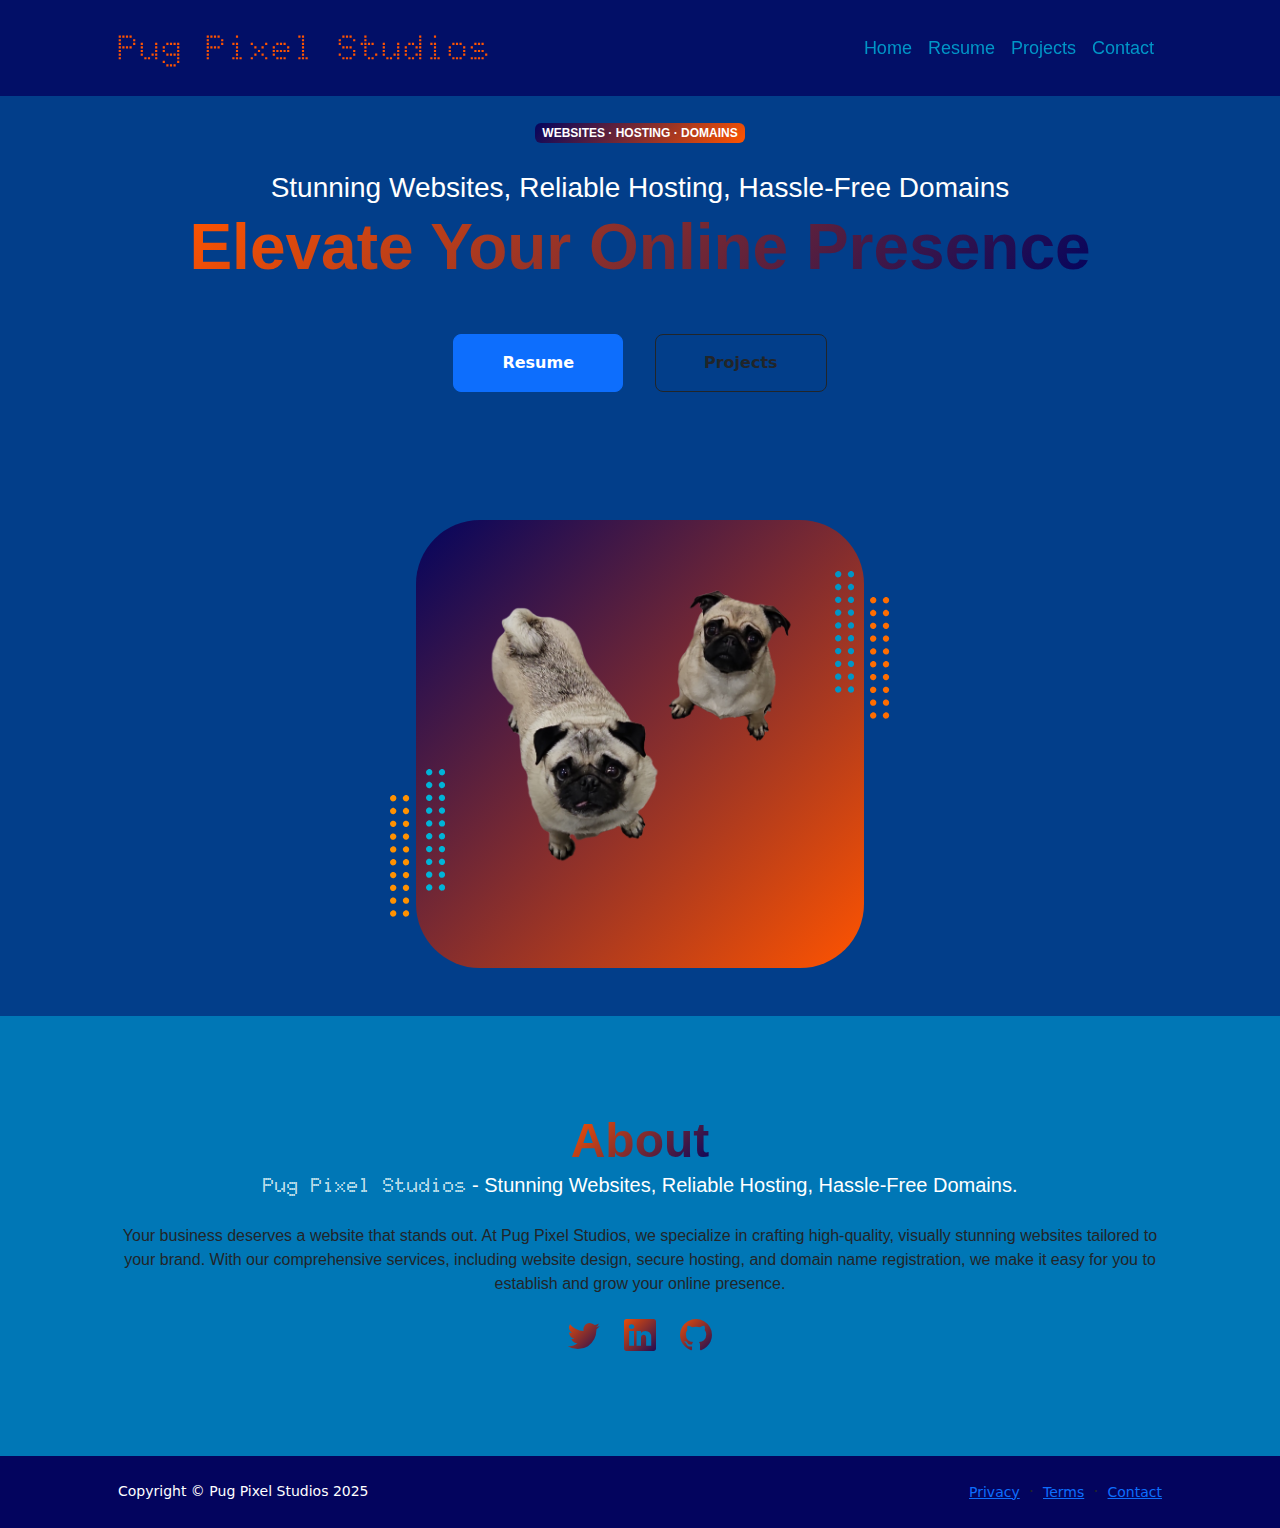
==== index.html @ 59527a16 "update page titles" ====
<!DOCTYPE html>
<html lang="en">
    <head>
        <meta charset="utf-8" />
        <meta name="viewport" content="width=device-width, initial-scale=1, shrink-to-fit=no" />
        <meta name="description" content="" />
        <meta name="author" content="" />
        <title>Pug Pixel Studios - Building Your Online Presence With Style</title>
        <!-- Favicon-->
        <link rel="icon" type="image/x-icon" href="assets/favicon.ico" />
        <!-- Boostrap CDN -->
        <link href="https://cdn.jsdelivr.net/npm/bootstrap@5.3.3/dist/css/bootstrap.min.css" rel="stylesheet" integrity="sha384-QWTKZyjpPEjISv5WaRU9OFeRpok6YctnYmDr5pNlyT2bRjXh0JMhjY6hW+ALEwIH" crossorigin="anonymous">
        <script src="https://cdn.jsdelivr.net/npm/bootstrap@5.3.3/dist/js/bootstrap.bundle.min.js" integrity="sha384-YvpcrYf0tY3lHB60NNkmXc5s9fDVZLESaAA55NDzOxhy9GkcIdslK1eN7N6jIeHz" crossorigin="anonymous"></script>
        <!-- Bootstrap icons-->
        <link href="https://cdn.jsdelivr.net/npm/bootstrap-icons@1.8.1/font/bootstrap-icons.css" rel="stylesheet" />
        <!-- Core theme CSS (includes Bootstrap)-->
        <link href="css/styles.css" rel="stylesheet" />
    </head>
    <body class="d-flex flex-column h-100">
        <main class="flex-shrink-0">
            <!-- Navigation-->
            <nav class="navbar navbar-expand-lg navbar-light py-3">
                <div class="container px-5">
                    <a class="navbar-brand pps-title" href="index.html">Pug Pixel Studios</a>
                    <button class="navbar-toggler" type="button" data-bs-toggle="collapse" data-bs-target="#navbarSupportedContent" aria-controls="navbarSupportedContent" aria-expanded="false" aria-label="Toggle navigation"><span class="navbar-toggler-icon"></span></button>
                    <div class="collapse navbar-collapse" id="navbarSupportedContent">
                        <ul class="navbar-nav ms-auto mb-2 mb-lg-0 small">
                            <li class="nav-item"><a class="nav-link" href="index.html">Home</a></li>
                            <li class="nav-item"><a class="nav-link" href="resume.html">Resume</a></li>
                            <li class="nav-item"><a class="nav-link" href="projects.html">Projects</a></li>
                            <li class="nav-item"><a class="nav-link" href="contact.html">Contact</a></li>
                        </ul>
                    </div>
                </div>
            </nav>
            <!-- Header-->
            <header>
                <div class="container px-5 pb-5 navbar-pad">
                    <div class="row gx-5 align-items-center">
                        <div class="col-xxl-5">
                            <!-- Header text content-->
                            <div class="text-center text-xxl-start">
                                <div class="badge bg-gradient-primary-to-secondary text-white mb-4"><div class="text-uppercase pps-font">Websites &middot;  Hosting &middot; Domains</div></div>
                                <div class="fs-3 fw-light text-white pps-font">Stunning Websites, Reliable Hosting, Hassle-Free Domains</div>
                                <h1 class="display-3 fw-bolder mb-5"><span class="text-gradient d-inline pps-font">Elevate Your Online Presence</span></h1>
                                <div class="d-grid gap-3 d-sm-flex justify-content-sm-center justify-content-xxl-start mb-3">
                                    <a class="btn btn-primary btn-lg px-5 py-3 me-sm-3 fs-6 fw-bolder" href="resume.html">Resume</a>
                                    <a class="btn btn-outline-dark btn-lg px-5 py-3 fs-6 fw-bolder" href="projects.html">Projects</a>
                                </div>
                            </div>
                        </div>
                        <div class="col-xxl-7">
                            <!-- Header profile picture-->
                            <div class="d-flex justify-content-center mt-5 mt-xxl-0">
                                <div class="profile bg-gradient-primary-to-secondary">
                                    <!-- TIP: For best results, use a photo with a transparent background like the demo example below-->
                                    <!-- Watch a tutorial on how to do this on YouTube (link)-->
                                    <img class="profile-img" src="assets/img/profile.png" alt="..." />
                                    <div class="dots-1">
                                        <!-- SVG Dots-->
                                        <svg version="1.1" xmlns="http://www.w3.org/2000/svg" xmlns:xlink="http://www.w3.org/1999/xlink" x="0px" y="0px" viewBox="0 0 191.6 1215.4" style="enable-background: new 0 0 191.6 1215.4" xml:space="preserve">
                                            <g transform="translate(0.000000,1280.000000) scale(0.100000,-0.100000)">
                                                <path d="M227.7,12788.6c-105-35-200-141-222-248c-43-206,163-412,369-369c155,32,275,190,260,339c-11,105-90,213-190,262        C383.7,12801.6,289.7,12808.6,227.7,12788.6z"></path>
                                                <path d="M1507.7,12788.6c-151-50-253-216-222-362c25-119,136-230,254-255c194-41,395,142,375,339c-11,105-90,213-190,262        C1663.7,12801.6,1569.7,12808.6,1507.7,12788.6z"></path>
                                                <path d="M227.7,11508.6c-105-35-200-141-222-248c-43-206,163-412,369-369c155,32,275,190,260,339c-11,105-90,213-190,262        C383.7,11521.6,289.7,11528.6,227.7,11508.6z"></path>
                                                <path d="M1507.7,11508.6c-151-50-253-216-222-362c25-119,136-230,254-255c194-41,395,142,375,339c-11,105-90,213-190,262        C1663.7,11521.6,1569.7,11528.6,1507.7,11508.6z"></path>
                                                <path d="M227.7,10228.6c-105-35-200-141-222-248c-43-206,163-412,369-369c155,32,275,190,260,339c-11,105-90,213-190,262        C383.7,10241.6,289.7,10248.6,227.7,10228.6z"></path>
                                                <path d="M1507.7,10228.6c-105-35-200-141-222-248c-43-206,163-412,369-369c155,32,275,190,260,339c-11,105-90,213-190,262        C1663.7,10241.6,1569.7,10248.6,1507.7,10228.6z"></path>
                                                <path d="M227.7,8948.6c-105-35-200-141-222-248c-43-206,163-412,369-369c155,32,275,190,260,339c-11,105-90,213-190,262        C383.7,8961.6,289.7,8968.6,227.7,8948.6z"></path>
                                                <path d="M1507.7,8948.6c-105-35-200-141-222-248c-43-206,163-412,369-369c155,32,275,190,260,339c-11,105-90,213-190,262        C1663.7,8961.6,1569.7,8968.6,1507.7,8948.6z"></path>
                                                <path d="M227.7,7668.6c-105-35-200-141-222-248c-43-206,163-412,369-369c155,32,275,190,260,339c-11,105-90,213-190,262        C383.7,7681.6,289.7,7688.6,227.7,7668.6z"></path>
                                                <path d="M1507.7,7668.6c-105-35-200-141-222-248c-43-206,163-412,369-369c155,32,275,190,260,339c-11,105-90,213-190,262        C1663.7,7681.6,1569.7,7688.6,1507.7,7668.6z"></path>
                                                <path d="M227.7,6388.6c-105-35-200-141-222-248c-43-206,163-412,369-369c155,32,275,190,260,339c-11,105-90,213-190,262        C383.7,6401.6,289.7,6408.6,227.7,6388.6z"></path>
                                                <path d="M1507.7,6388.6c-105-35-200-141-222-248c-43-206,163-412,369-369c155,32,275,190,260,339c-11,105-90,213-190,262        C1663.7,6401.6,1569.7,6408.6,1507.7,6388.6z"></path>
                                                <path d="M227.7,5108.6c-105-35-200-141-222-248c-43-206,163-412,369-369c155,32,275,190,260,339c-11,105-90,213-190,262        C383.7,5121.6,289.7,5128.6,227.7,5108.6z"></path>
                                                <path d="M1507.7,5108.6c-105-35-200-141-222-248c-43-206,163-412,369-369c155,32,275,190,260,339c-11,105-90,213-190,262        C1663.7,5121.6,1569.7,5128.6,1507.7,5108.6z"></path>
                                                <path d="M227.7,3828.6c-105-35-200-141-222-248c-43-206,163-412,369-369c155,32,275,190,260,339c-11,105-90,213-190,262        C383.7,3841.6,289.7,3848.6,227.7,3828.6z"></path>
                                                <path d="M1507.7,3828.6c-105-35-200-141-222-248c-43-206,163-412,369-369c155,32,275,190,260,339c-11,105-90,213-190,262        C1663.7,3841.6,1569.7,3848.6,1507.7,3828.6z"></path>
                                                <path d="M227.7,2548.6c-105-35-200-141-222-248c-43-206,163-412,369-369c155,32,275,190,260,339c-11,105-90,213-190,262        C383.7,2561.6,289.7,2568.6,227.7,2548.6z"></path>
                                                <path d="M1507.7,2548.6c-105-35-200-141-222-248c-43-206,163-412,369-369c155,32,275,190,260,339c-11,105-90,213-190,262        C1663.7,2561.6,1569.7,2568.6,1507.7,2548.6z"></path>
                                                <path d="M227.7,1268.6c-105-35-200-141-222-248c-43-206,163-412,369-369c155,32,275,190,260,339c-11,105-90,213-190,262        C383.7,1281.6,289.7,1288.6,227.7,1268.6z"></path>
                                                <path d="M1507.7,1268.6c-105-35-200-141-222-248c-43-206,163-412,369-369c155,32,275,190,260,339c-11,105-90,213-190,262        C1663.7,1281.6,1569.7,1288.6,1507.7,1268.6z"></path>
                                            </g>
                                        </svg>
                                        <!-- END of SVG dots-->
                                    </div>
                                    <div class="dots-2">
                                        <!-- SVG Dots-->
                                        <svg version="1.1" xmlns="http://www.w3.org/2000/svg" xmlns:xlink="http://www.w3.org/1999/xlink" x="0px" y="0px" viewBox="0 0 191.6 1215.4" style="enable-background: new 0 0 191.6 1215.4" xml:space="preserve">
                                            <g transform="translate(0.000000,1280.000000) scale(0.100000,-0.100000)">
                                                <path d="M227.7,12788.6c-105-35-200-141-222-248c-43-206,163-412,369-369c155,32,275,190,260,339c-11,105-90,213-190,262        C383.7,12801.6,289.7,12808.6,227.7,12788.6z"></path>
                                                <path d="M1507.7,12788.6c-151-50-253-216-222-362c25-119,136-230,254-255c194-41,395,142,375,339c-11,105-90,213-190,262        C1663.7,12801.6,1569.7,12808.6,1507.7,12788.6z"></path>
                                                <path d="M227.7,11508.6c-105-35-200-141-222-248c-43-206,163-412,369-369c155,32,275,190,260,339c-11,105-90,213-190,262        C383.7,11521.6,289.7,11528.6,227.7,11508.6z"></path>
                                                <path d="M1507.7,11508.6c-151-50-253-216-222-362c25-119,136-230,254-255c194-41,395,142,375,339c-11,105-90,213-190,262        C1663.7,11521.6,1569.7,11528.6,1507.7,11508.6z"></path>
                                                <path d="M227.7,10228.6c-105-35-200-141-222-248c-43-206,163-412,369-369c155,32,275,190,260,339c-11,105-90,213-190,262        C383.7,10241.6,289.7,10248.6,227.7,10228.6z"></path>
                                                <path d="M1507.7,10228.6c-105-35-200-141-222-248c-43-206,163-412,369-369c155,32,275,190,260,339c-11,105-90,213-190,262        C1663.7,10241.6,1569.7,10248.6,1507.7,10228.6z"></path>
                                                <path d="M227.7,8948.6c-105-35-200-141-222-248c-43-206,163-412,369-369c155,32,275,190,260,339c-11,105-90,213-190,262        C383.7,8961.6,289.7,8968.6,227.7,8948.6z"></path>
                                                <path d="M1507.7,8948.6c-105-35-200-141-222-248c-43-206,163-412,369-369c155,32,275,190,260,339c-11,105-90,213-190,262        C1663.7,8961.6,1569.7,8968.6,1507.7,8948.6z"></path>
                                                <path d="M227.7,7668.6c-105-35-200-141-222-248c-43-206,163-412,369-369c155,32,275,190,260,339c-11,105-90,213-190,262        C383.7,7681.6,289.7,7688.6,227.7,7668.6z"></path>
                                                <path d="M1507.7,7668.6c-105-35-200-141-222-248c-43-206,163-412,369-369c155,32,275,190,260,339c-11,105-90,213-190,262        C1663.7,7681.6,1569.7,7688.6,1507.7,7668.6z"></path>
                                                <path d="M227.7,6388.6c-105-35-200-141-222-248c-43-206,163-412,369-369c155,32,275,190,260,339c-11,105-90,213-190,262        C383.7,6401.6,289.7,6408.6,227.7,6388.6z"></path>
                                                <path d="M1507.7,6388.6c-105-35-200-141-222-248c-43-206,163-412,369-369c155,32,275,190,260,339c-11,105-90,213-190,262        C1663.7,6401.6,1569.7,6408.6,1507.7,6388.6z"></path>
                                                <path d="M227.7,5108.6c-105-35-200-141-222-248c-43-206,163-412,369-369c155,32,275,190,260,339c-11,105-90,213-190,262        C383.7,5121.6,289.7,5128.6,227.7,5108.6z"></path>
                                                <path d="M1507.7,5108.6c-105-35-200-141-222-248c-43-206,163-412,369-369c155,32,275,190,260,339c-11,105-90,213-190,262        C1663.7,5121.6,1569.7,5128.6,1507.7,5108.6z"></path>
                                                <path d="M227.7,3828.6c-105-35-200-141-222-248c-43-206,163-412,369-369c155,32,275,190,260,339c-11,105-90,213-190,262        C383.7,3841.6,289.7,3848.6,227.7,3828.6z"></path>
                                                <path d="M1507.7,3828.6c-105-35-200-141-222-248c-43-206,163-412,369-369c155,32,275,190,260,339c-11,105-90,213-190,262        C1663.7,3841.6,1569.7,3848.6,1507.7,3828.6z"></path>
                                                <path d="M227.7,2548.6c-105-35-200-141-222-248c-43-206,163-412,369-369c155,32,275,190,260,339c-11,105-90,213-190,262        C383.7,2561.6,289.7,2568.6,227.7,2548.6z"></path>
                                                <path d="M1507.7,2548.6c-105-35-200-141-222-248c-43-206,163-412,369-369c155,32,275,190,260,339c-11,105-90,213-190,262        C1663.7,2561.6,1569.7,2568.6,1507.7,2548.6z"></path>
                                                <path d="M227.7,1268.6c-105-35-200-141-222-248c-43-206,163-412,369-369c155,32,275,190,260,339c-11,105-90,213-190,262        C383.7,1281.6,289.7,1288.6,227.7,1268.6z"></path>
                                                <path d="M1507.7,1268.6c-105-35-200-141-222-248c-43-206,163-412,369-369c155,32,275,190,260,339c-11,105-90,213-190,262        C1663.7,1281.6,1569.7,1288.6,1507.7,1268.6z"></path>
                                            </g>
                                        </svg>
                                        <!-- END of SVG dots-->
                                    </div>
                                    <div class="dots-3">
                                        <!-- SVG Dots-->
                                        <svg version="1.1" xmlns="http://www.w3.org/2000/svg" xmlns:xlink="http://www.w3.org/1999/xlink" x="0px" y="0px" viewBox="0 0 191.6 1215.4" style="enable-background: new 0 0 191.6 1215.4" xml:space="preserve">
                                            <g transform="translate(0.000000,1280.000000) scale(0.100000,-0.100000)">
                                                <path d="M227.7,12788.6c-105-35-200-141-222-248c-43-206,163-412,369-369c155,32,275,190,260,339c-11,105-90,213-190,262        C383.7,12801.6,289.7,12808.6,227.7,12788.6z"></path>
                                                <path d="M1507.7,12788.6c-151-50-253-216-222-362c25-119,136-230,254-255c194-41,395,142,375,339c-11,105-90,213-190,262        C1663.7,12801.6,1569.7,12808.6,1507.7,12788.6z"></path>
                                                <path d="M227.7,11508.6c-105-35-200-141-222-248c-43-206,163-412,369-369c155,32,275,190,260,339c-11,105-90,213-190,262        C383.7,11521.6,289.7,11528.6,227.7,11508.6z"></path>
                                                <path d="M1507.7,11508.6c-151-50-253-216-222-362c25-119,136-230,254-255c194-41,395,142,375,339c-11,105-90,213-190,262        C1663.7,11521.6,1569.7,11528.6,1507.7,11508.6z"></path>
                                                <path d="M227.7,10228.6c-105-35-200-141-222-248c-43-206,163-412,369-369c155,32,275,190,260,339c-11,105-90,213-190,262        C383.7,10241.6,289.7,10248.6,227.7,10228.6z"></path>
                                                <path d="M1507.7,10228.6c-105-35-200-141-222-248c-43-206,163-412,369-369c155,32,275,190,260,339c-11,105-90,213-190,262        C1663.7,10241.6,1569.7,10248.6,1507.7,10228.6z"></path>
                                                <path d="M227.7,8948.6c-105-35-200-141-222-248c-43-206,163-412,369-369c155,32,275,190,260,339c-11,105-90,213-190,262        C383.7,8961.6,289.7,8968.6,227.7,8948.6z"></path>
                                                <path d="M1507.7,8948.6c-105-35-200-141-222-248c-43-206,163-412,369-369c155,32,275,190,260,339c-11,105-90,213-190,262        C1663.7,8961.6,1569.7,8968.6,1507.7,8948.6z"></path>
                                                <path d="M227.7,7668.6c-105-35-200-141-222-248c-43-206,163-412,369-369c155,32,275,190,260,339c-11,105-90,213-190,262        C383.7,7681.6,289.7,7688.6,227.7,7668.6z"></path>
                                                <path d="M1507.7,7668.6c-105-35-200-141-222-248c-43-206,163-412,369-369c155,32,275,190,260,339c-11,105-90,213-190,262        C1663.7,7681.6,1569.7,7688.6,1507.7,7668.6z"></path>
                                                <path d="M227.7,6388.6c-105-35-200-141-222-248c-43-206,163-412,369-369c155,32,275,190,260,339c-11,105-90,213-190,262        C383.7,6401.6,289.7,6408.6,227.7,6388.6z"></path>
                                                <path d="M1507.7,6388.6c-105-35-200-141-222-248c-43-206,163-412,369-369c155,32,275,190,260,339c-11,105-90,213-190,262        C1663.7,6401.6,1569.7,6408.6,1507.7,6388.6z"></path>
                                                <path d="M227.7,5108.6c-105-35-200-141-222-248c-43-206,163-412,369-369c155,32,275,190,260,339c-11,105-90,213-190,262        C383.7,5121.6,289.7,5128.6,227.7,5108.6z"></path>
                                                <path d="M1507.7,5108.6c-105-35-200-141-222-248c-43-206,163-412,369-369c155,32,275,190,260,339c-11,105-90,213-190,262        C1663.7,5121.6,1569.7,5128.6,1507.7,5108.6z"></path>
                                                <path d="M227.7,3828.6c-105-35-200-141-222-248c-43-206,163-412,369-369c155,32,275,190,260,339c-11,105-90,213-190,262        C383.7,3841.6,289.7,3848.6,227.7,3828.6z"></path>
                                                <path d="M1507.7,3828.6c-105-35-200-141-222-248c-43-206,163-412,369-369c155,32,275,190,260,339c-11,105-90,213-190,262        C1663.7,3841.6,1569.7,3848.6,1507.7,3828.6z"></path>
                                                <path d="M227.7,2548.6c-105-35-200-141-222-248c-43-206,163-412,369-369c155,32,275,190,260,339c-11,105-90,213-190,262        C383.7,2561.6,289.7,2568.6,227.7,2548.6z"></path>
                                                <path d="M1507.7,2548.6c-105-35-200-141-222-248c-43-206,163-412,369-369c155,32,275,190,260,339c-11,105-90,213-190,262        C1663.7,2561.6,1569.7,2568.6,1507.7,2548.6z"></path>
                                                <path d="M227.7,1268.6c-105-35-200-141-222-248c-43-206,163-412,369-369c155,32,275,190,260,339c-11,105-90,213-190,262        C383.7,1281.6,289.7,1288.6,227.7,1268.6z"></path>
                                                <path d="M1507.7,1268.6c-105-35-200-141-222-248c-43-206,163-412,369-369c155,32,275,190,260,339c-11,105-90,213-190,262        C1663.7,1281.6,1569.7,1288.6,1507.7,1268.6z"></path>
                                            </g>
                                        </svg>
                                        <!-- END of SVG dots-->
                                    </div>
                                    <div class="dots-4">
                                        <!-- SVG Dots-->
                                        <svg version="1.1" xmlns="http://www.w3.org/2000/svg" xmlns:xlink="http://www.w3.org/1999/xlink" x="0px" y="0px" viewBox="0 0 191.6 1215.4" style="enable-background: new 0 0 191.6 1215.4" xml:space="preserve">
                                            <g transform="translate(0.000000,1280.000000) scale(0.100000,-0.100000)">
                                                <path d="M227.7,12788.6c-105-35-200-141-222-248c-43-206,163-412,369-369c155,32,275,190,260,339c-11,105-90,213-190,262        C383.7,12801.6,289.7,12808.6,227.7,12788.6z"></path>
                                                <path d="M1507.7,12788.6c-151-50-253-216-222-362c25-119,136-230,254-255c194-41,395,142,375,339c-11,105-90,213-190,262        C1663.7,12801.6,1569.7,12808.6,1507.7,12788.6z"></path>
                                                <path d="M227.7,11508.6c-105-35-200-141-222-248c-43-206,163-412,369-369c155,32,275,190,260,339c-11,105-90,213-190,262        C383.7,11521.6,289.7,11528.6,227.7,11508.6z"></path>
                                                <path d="M1507.7,11508.6c-151-50-253-216-222-362c25-119,136-230,254-255c194-41,395,142,375,339c-11,105-90,213-190,262        C1663.7,11521.6,1569.7,11528.6,1507.7,11508.6z"></path>
                                                <path d="M227.7,10228.6c-105-35-200-141-222-248c-43-206,163-412,369-369c155,32,275,190,260,339c-11,105-90,213-190,262        C383.7,10241.6,289.7,10248.6,227.7,10228.6z"></path>
                                                <path d="M1507.7,10228.6c-105-35-200-141-222-248c-43-206,163-412,369-369c155,32,275,190,260,339c-11,105-90,213-190,262        C1663.7,10241.6,1569.7,10248.6,1507.7,10228.6z"></path>
                                                <path d="M227.7,8948.6c-105-35-200-141-222-248c-43-206,163-412,369-369c155,32,275,190,260,339c-11,105-90,213-190,262        C383.7,8961.6,289.7,8968.6,227.7,8948.6z"></path>
                                                <path d="M1507.7,8948.6c-105-35-200-141-222-248c-43-206,163-412,369-369c155,32,275,190,260,339c-11,105-90,213-190,262        C1663.7,8961.6,1569.7,8968.6,1507.7,8948.6z"></path>
                                                <path d="M227.7,7668.6c-105-35-200-141-222-248c-43-206,163-412,369-369c155,32,275,190,260,339c-11,105-90,213-190,262        C383.7,7681.6,289.7,7688.6,227.7,7668.6z"></path>
                                                <path d="M1507.7,7668.6c-105-35-200-141-222-248c-43-206,163-412,369-369c155,32,275,190,260,339c-11,105-90,213-190,262        C1663.7,7681.6,1569.7,7688.6,1507.7,7668.6z"></path>
                                                <path d="M227.7,6388.6c-105-35-200-141-222-248c-43-206,163-412,369-369c155,32,275,190,260,339c-11,105-90,213-190,262        C383.7,6401.6,289.7,6408.6,227.7,6388.6z"></path>
                                                <path d="M1507.7,6388.6c-105-35-200-141-222-248c-43-206,163-412,369-369c155,32,275,190,260,339c-11,105-90,213-190,262        C1663.7,6401.6,1569.7,6408.6,1507.7,6388.6z"></path>
                                                <path d="M227.7,5108.6c-105-35-200-141-222-248c-43-206,163-412,369-369c155,32,275,190,260,339c-11,105-90,213-190,262        C383.7,5121.6,289.7,5128.6,227.7,5108.6z"></path>
                                                <path d="M1507.7,5108.6c-105-35-200-141-222-248c-43-206,163-412,369-369c155,32,275,190,260,339c-11,105-90,213-190,262        C1663.7,5121.6,1569.7,5128.6,1507.7,5108.6z"></path>
                                                <path d="M227.7,3828.6c-105-35-200-141-222-248c-43-206,163-412,369-369c155,32,275,190,260,339c-11,105-90,213-190,262        C383.7,3841.6,289.7,3848.6,227.7,3828.6z"></path>
                                                <path d="M1507.7,3828.6c-105-35-200-141-222-248c-43-206,163-412,369-369c155,32,275,190,260,339c-11,105-90,213-190,262        C1663.7,3841.6,1569.7,3848.6,1507.7,3828.6z"></path>
                                                <path d="M227.7,2548.6c-105-35-200-141-222-248c-43-206,163-412,369-369c155,32,275,190,260,339c-11,105-90,213-190,262        C383.7,2561.6,289.7,2568.6,227.7,2548.6z"></path>
                                                <path d="M1507.7,2548.6c-105-35-200-141-222-248c-43-206,163-412,369-369c155,32,275,190,260,339c-11,105-90,213-190,262        C1663.7,2561.6,1569.7,2568.6,1507.7,2548.6z"></path>
                                                <path d="M227.7,1268.6c-105-35-200-141-222-248c-43-206,163-412,369-369c155,32,275,190,260,339c-11,105-90,213-190,262        C383.7,1281.6,289.7,1288.6,227.7,1268.6z"></path>
                                                <path d="M1507.7,1268.6c-105-35-200-141-222-248c-43-206,163-412,369-369c155,32,275,190,260,339c-11,105-90,213-190,262        C1663.7,1281.6,1569.7,1288.6,1507.7,1268.6z"></path>
                                            </g>
                                        </svg>
                                        <!-- END of SVG dots-->
                                    </div>
                                </div>
                            </div>
                        </div>
                    </div>
                </div>
            </header>
            <!-- About Section-->
            <section class="about py-5">
                <div class="container px-5">
                    <div class="row gx-5 justify-content-center">
                        <div class="col-xxl-8">
                            <div class="text-center my-5">
                                <h2 class="display-5 fw-bolder text-gradient d-inline"><span class="pps-font">About</span></h2>
                                <p class="lead fw-light mb-4 pps-font text-white"><span class="doto">Pug Pixel Studios</span> - Stunning Websites, Reliable Hosting, Hassle-Free Domains.</p>
                                <p class="pps-font">Your business deserves a website that stands out. At Pug Pixel Studios, we specialize in crafting high-quality, visually stunning websites tailored to your brand. With our comprehensive services, including website design, secure hosting, and domain name registration, we make it easy for you to establish and grow your online presence.</p>
                                <div class="d-flex justify-content-center fs-2 gap-4">
                                    <a class="text-gradient" href="#!"><i class="bi bi-twitter"></i></a>
                                    <a class="text-gradient" href="#!"><i class="bi bi-linkedin"></i></a>
                                    <a class="text-gradient" href="#!"><i class="bi bi-github"></i></a>
                                </div>
                            </div>
                        </div>
                    </div>
                </div>
            </section>
        </main>
        <!-- Footer-->
        <footer class="footer py-4 mt-auto">
            <div class="container px-5">
                <div class="row align-items-center justify-content-between flex-column flex-sm-row">
                    <div class="col-auto"><div class="small m-0 text-white">Copyright &copy; Pug Pixel Studios 2025</div></div>
                    <div class="col-auto">
                        <a class="small" href="#!">Privacy</a>
                        <span class="mx-1">&middot;</span>
                        <a class="small" href="#!">Terms</a>
                        <span class="mx-1">&middot;</span>
                        <a class="small" href="#!">Contact</a>
                    </div>
                </div>
            </div>
        </footer>
        <!-- Core theme JS-->
        <script src="js/scripts.js"></script>
    </body>
</html>
---- css/styles.css ----
/*----------Font import*/
@import url('https://fonts.googleapis.com/css2?family=Doto:wght@100..900&family=Noto+Sans:ital,wght@0,100..900;1,100..900&display=swap');
/*----------End font import*/

body,
html {
  height: 100%;
  background-color: #023e8a;
}

.navbar-pad {
  padding-top: 120px;
  padding-bottom: 120px;
}

.navbar {
  position: fixed; /* Keeps the navbar at the top */
  width: 100%;
  top: 0;
  left: 0;
  z-index: 1000; /* Ensures navbar stays on top */
  background: rgba(3, 4, 94, 0.8); /* Glass effect */
  backdrop-filter: blur(10px); /* Blurs the background */
  transition: all 0.3s ease-in-out; /* Smooth transition */
  padding: 20px 0; /* Default padding */
}

.pps-title {
  font-family: "Doto", sans-serif;
  font-weight: 500;
  font-size: 36px;
  color: #ff5400;
  transition: font-size 0.3s ease-in-out;
}

.pps-title:hover {
  color: #ff9100;
}

.nav-link {
  transition: font-size 0.3s ease-in-out;
}

.nav-item a {
  font-family: "Noto", sans-serif;
  font-size: 18px;
  color: #0096c7 !important;
}

.nav-item a:hover {
  color: #ff5400 !important;
}

.navbar-toggler-icon {
  filter: invert(1); /* Makes it white */
}

.navbar-toggler {
  border-color: white; /* Ensures the border is visible */
}

.navbar-nav .nav-link {
  transition: transform 0.2s ease-in-out;
}

.navbar-nav .nav-link:hover {
  transform: scale(1.2); /* Makes text appear larger without affecting layout */
}

.about {
  background-color: #0077b6;
}

.doto {
  font-family: "Doto", sans-serif;
  font-weight: bold;
}

.pps-font {
  font-family: "Noto", sans-serif;
}

.footer {
  background-color: #03045e;
}

.bg-gradient-primary-to-secondary {
  background: #084887;
  background: linear-gradient(135deg, #03045e 0%, #ff5400 100%);
}

.text-gradient {
  background: -webkit-linear-gradient(315deg, #ff5400 0%, #03045e 100%);
  -webkit-background-clip: text;
  -webkit-text-fill-color: transparent;
}

.rounded-4 {
  border-radius: 1rem !important;
}

.feature {
  display: inline-flex;
  align-items: center;
  justify-content: center;
  height: 3rem;
  width: 3rem;
  font-size: 1.5rem;
}

.profile {
  position: relative;
  height: 75vw;
  width: 75vw;
  border-radius: 5vw;
  margin-top: 5vw;
  max-height: 40rem;
  max-width: 40rem;
}
.profile .profile-img {
  height: 80vw;
  max-height: 45rem;
  position: absolute;
  bottom: 0;
  left: 50%;
  transform: translateX(-50%);
}
.profile .dots-1 {
  position: absolute;
  width: 3vw;
  right: 1.5vw;
  top: 4vw;
}
.profile .dots-1 svg {
  fill: #0096c7;
}
.profile .dots-2 {
  position: absolute;
  width: 3vw;
  right: -4vw;
  top: 6.05vw;
}
.profile .dots-2 svg {
  fill: #ff6d00;
}
.profile .dots-3 {
  position: absolute;
  width: 3vw;
  left: 1.5vw;
  bottom: 6.05vw;
}
.profile .dots-3 svg {
  fill: #00b4d8;
}
.profile .dots-4 {
  position: absolute;
  width: 3vw;
  left: -4vw;
  bottom: 4vw;
}
.profile .dots-4 svg {
  fill: #ff9100;
}

/*----------Media Queries*/
@media (max-width: 576px) {
  .pps-title {
    font-size: 18px !important; /* Further reduce the font size */
    max-width: 100%; /* Ensure it doesn’t exceed the screen width */
    white-space: normal !important; /* Allow wrapping */
    word-wrap: break-word !important; /* Force long words to break */
    text-align: center; /* Center the text to avoid odd cutoffs */
  }
}

@media (min-width: 576px) {
    .profile {
    height: 60vw;
    width: 60vw;
  }
  .profile .profile-img {
    height: 65vw;
  }
  .profile .dots-1 {
    width: 3vw;
    right: 1.5vw;
  }
  .profile .dots-2 {
    width: 3vw;
    right: -4vw;
  }
  .profile .dots-3 {
    width: 3vw;
    left: 1.5vw;
  }
  .profile .dots-4 {
    width: 3vw;
    left: -4vw;
  }
}
@media (min-width: 768px) {
  .profile {
    height: 50vw;
    width: 50vw;
  }
  .profile .profile-img {
    height: 55vw;
  }
  .profile .dots-1 {
    width: 3vw;
    right: 1.5vw;
  }
  .profile .dots-2 {
    width: 3vw;
    right: -4vw;
  }
  .profile .dots-3 {
    width: 3vw;
    left: 1.5vw;
  }
  .profile .dots-4 {
    width: 3vw;
    left: -4vw;
  }
}
@media (max-width: 991px) { /* Adjust breakpoint if needed */
  .navbar-nav {
      flex-direction: row !important;
      flex-wrap: wrap;
      gap: 10px; /* Optional: Adds spacing between links */
  }
}
@media (min-width: 992px) {
  .profile {
    height: 40vw;
    width: 40vw;
  }
  .profile .profile-img {
    height: 45vw;
  }
  .profile .dots-1 {
    width: 1.5vw;
    right: 0.75vw;
  }
  .profile .dots-2 {
    width: 1.5vw;
    right: -2vw;
  }
  .profile .dots-3 {
    width: 1.5vw;
    left: 0.75vw;
  }
  .profile .dots-4 {
    width: 1.5vw;
    left: -2vw;
  }
}
@media (min-width: 1200px) {
  .profile {
    height: 35vw;
    width: 35vw;
  }
  .profile .profile-img {
    height: 40vw;
  }
  .profile .dots-1 {
    width: 1.5vw;
    right: 0.75vw;
  }
  .profile .dots-2 {
    width: 1.5vw;
    right: -2vw;
  }
  .profile .dots-3 {
    width: 1.5vw;
    left: 0.75vw;
  }
  .profile .dots-4 {
    width: 1.5vw;
    left: -2vw;
  }
}
/*----------End Media Queries*/
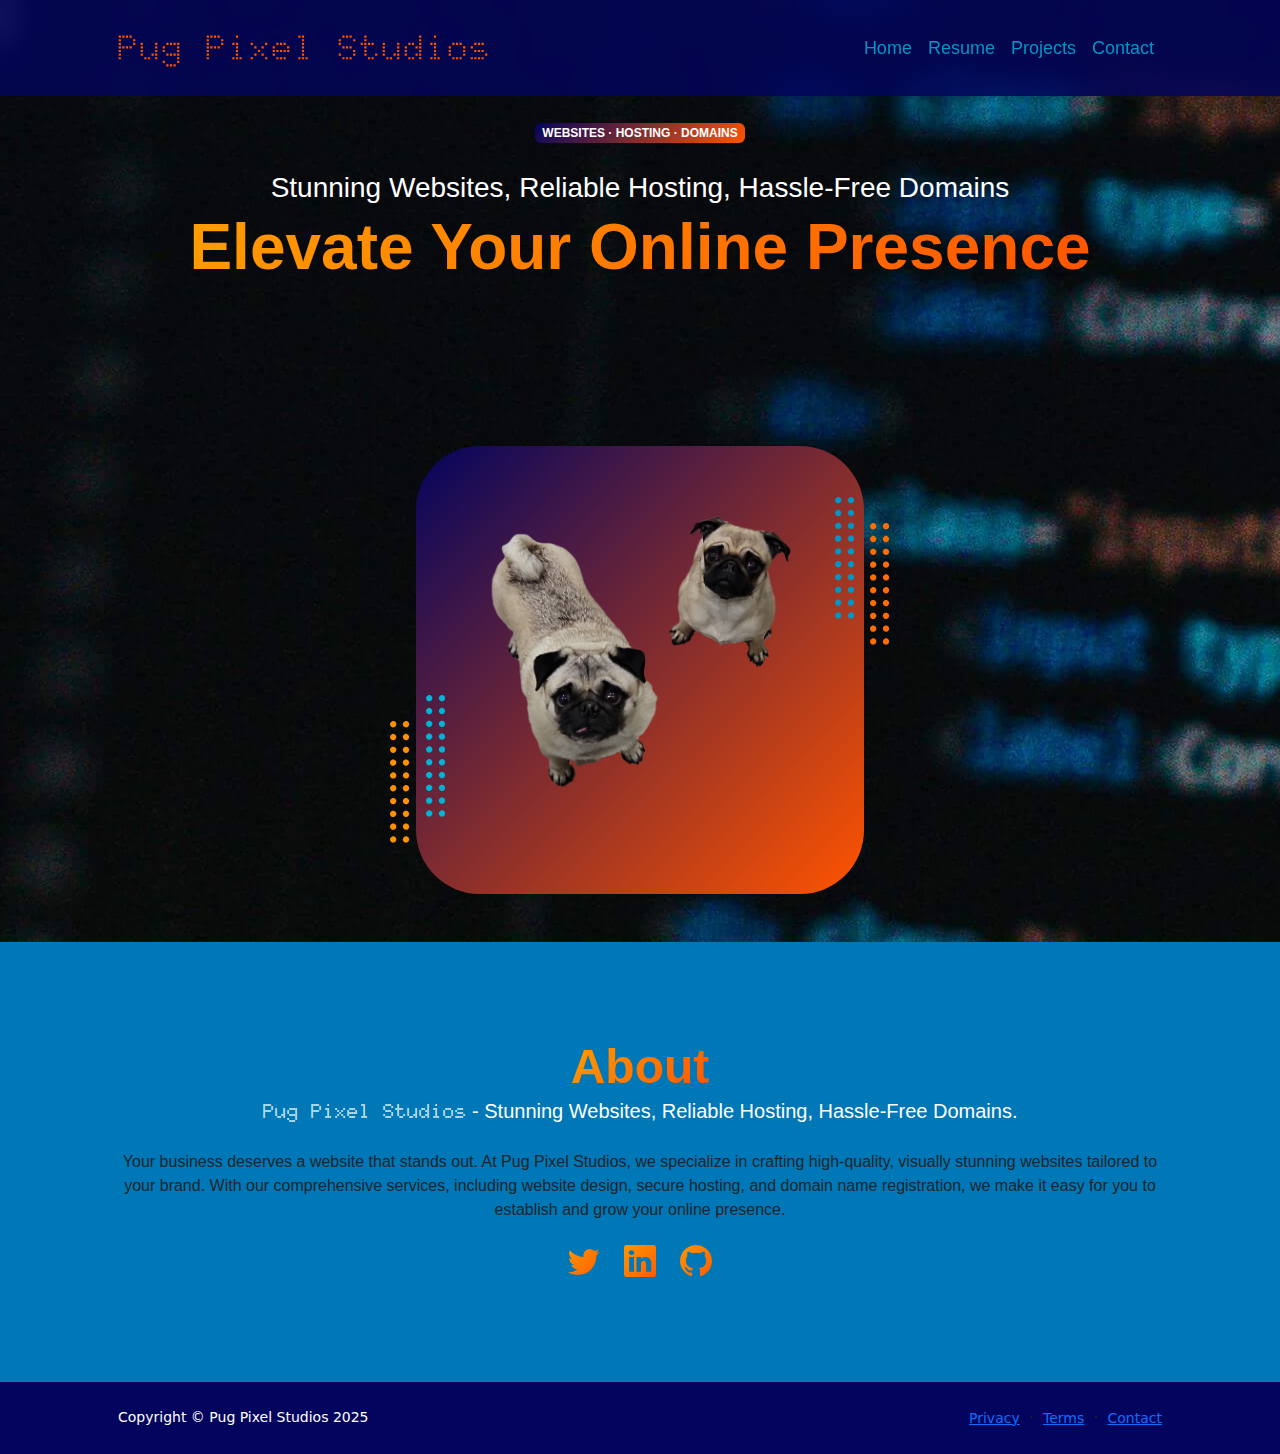
==== commit 6d07e626: "Add new background image and adjusted CSS to display image on index" ====
--- a/index.html
+++ b/index.html
@@ -34,28 +34,24 @@
                 </div>
             </nav>
             <!-- Header-->
-            <header>
+            <header class="profile-picture-background">
                 <div class="container px-5 pb-5 navbar-pad">
                     <div class="row gx-5 align-items-center">
                         <div class="col-xxl-5">
                             <!-- Header text content-->
                             <div class="text-center text-xxl-start">
-                                <div class="badge bg-gradient-primary-to-secondary text-white mb-4"><div class="text-uppercase pps-font">Websites &middot;  Hosting &middot; Domains</div></div>
+                                <div class="badge bg-gradient-primary-to-secondary text-white mb-4">
+                                    <div class="text-uppercase pps-font">Websites &middot;  Hosting &middot; Domains</div>
+                                </div>
                                 <div class="fs-3 fw-light text-white pps-font">Stunning Websites, Reliable Hosting, Hassle-Free Domains</div>
                                 <h1 class="display-3 fw-bolder mb-5"><span class="text-gradient d-inline pps-font">Elevate Your Online Presence</span></h1>
-                                <div class="d-grid gap-3 d-sm-flex justify-content-sm-center justify-content-xxl-start mb-3">
-                                    <a class="btn btn-primary btn-lg px-5 py-3 me-sm-3 fs-6 fw-bolder" href="resume.html">Resume</a>
-                                    <a class="btn btn-outline-dark btn-lg px-5 py-3 fs-6 fw-bolder" href="projects.html">Projects</a>
-                                </div>
                             </div>
                         </div>
                         <div class="col-xxl-7">
                             <!-- Header profile picture-->
                             <div class="d-flex justify-content-center mt-5 mt-xxl-0">
                                 <div class="profile bg-gradient-primary-to-secondary">
-                                    <!-- TIP: For best results, use a photo with a transparent background like the demo example below-->
-                                    <!-- Watch a tutorial on how to do this on YouTube (link)-->
-                                    <img class="profile-img" src="assets/img/profile.png" alt="..." />
+                                    <img class="profile-img" src="assets/img/profile.png" alt="Two Pugs representing Pug Pixel Studios" />
                                     <div class="dots-1">
                                         <!-- SVG Dots-->
                                         <svg version="1.1" xmlns="http://www.w3.org/2000/svg" xmlns:xlink="http://www.w3.org/1999/xlink" x="0px" y="0px" viewBox="0 0 191.6 1215.4" style="enable-background: new 0 0 191.6 1215.4" xml:space="preserve">
--- a/css/styles.css
+++ b/css/styles.css
@@ -90,7 +90,7 @@
 }
 
 .text-gradient {
-  background: -webkit-linear-gradient(315deg, #ff5400 0%, #03045e 100%);
+  background: -webkit-linear-gradient(315deg, #ff9e00 0%, #ff5400 100%);
   -webkit-background-clip: text;
   -webkit-text-fill-color: transparent;
 }
@@ -162,6 +162,11 @@
   fill: #ff9100;
 }
 
+.profile-picture-background {
+  background: url('../assets/img/pexels-harold-vasquez-853421-2653362.jpg') no-repeat center center;
+  width: 100%;
+}
+
 /*----------Media Queries*/
 @media (max-width: 576px) {
   .pps-title {
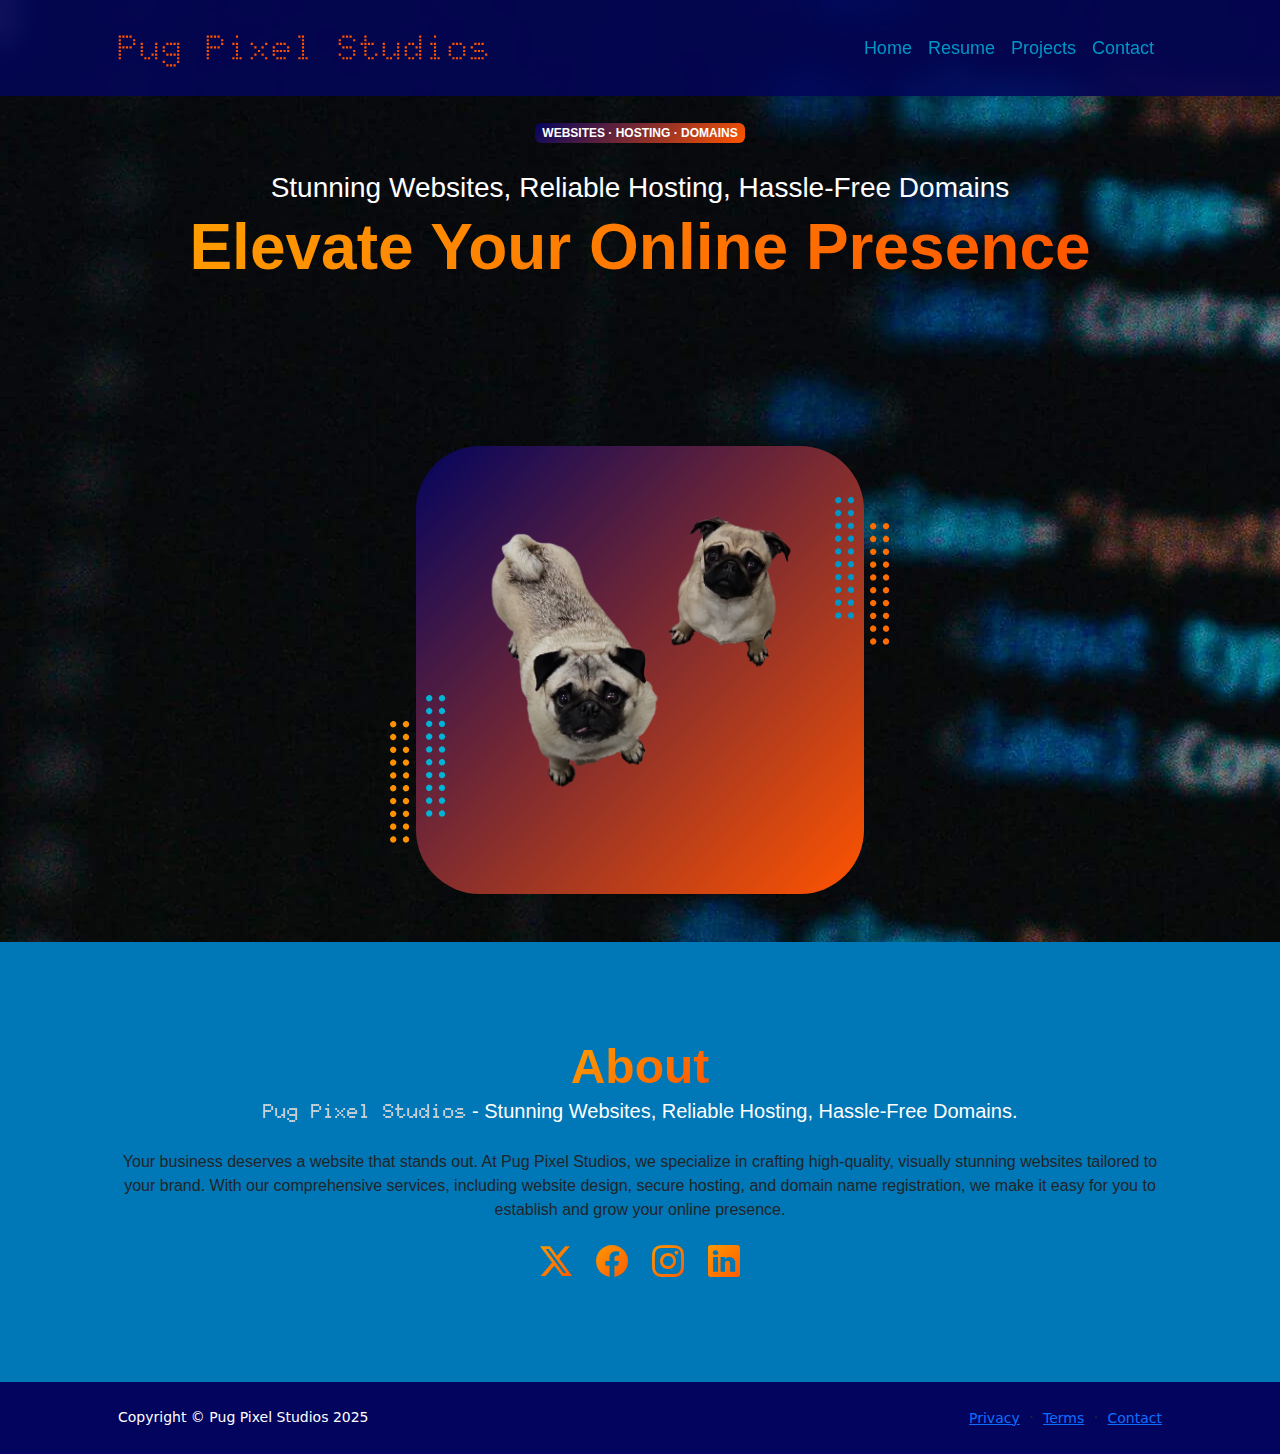
==== commit 79b5d530: "add social media links, icons and css transistion" ====
--- a/index.html
+++ b/index.html
@@ -12,7 +12,7 @@
         <link href="https://cdn.jsdelivr.net/npm/bootstrap@5.3.3/dist/css/bootstrap.min.css" rel="stylesheet" integrity="sha384-QWTKZyjpPEjISv5WaRU9OFeRpok6YctnYmDr5pNlyT2bRjXh0JMhjY6hW+ALEwIH" crossorigin="anonymous">
         <script src="https://cdn.jsdelivr.net/npm/bootstrap@5.3.3/dist/js/bootstrap.bundle.min.js" integrity="sha384-YvpcrYf0tY3lHB60NNkmXc5s9fDVZLESaAA55NDzOxhy9GkcIdslK1eN7N6jIeHz" crossorigin="anonymous"></script>
         <!-- Bootstrap icons-->
-        <link href="https://cdn.jsdelivr.net/npm/bootstrap-icons@1.8.1/font/bootstrap-icons.css" rel="stylesheet" />
+        <link rel="stylesheet" href="https://cdn.jsdelivr.net/npm/bootstrap-icons@1.11.3/font/bootstrap-icons.min.css">
         <!-- Core theme CSS (includes Bootstrap)-->
         <link href="css/styles.css" rel="stylesheet" />
     </head>
@@ -180,9 +180,10 @@
                                 <p class="lead fw-light mb-4 pps-font text-white"><span class="doto">Pug Pixel Studios</span> - Stunning Websites, Reliable Hosting, Hassle-Free Domains.</p>
                                 <p class="pps-font">Your business deserves a website that stands out. At Pug Pixel Studios, we specialize in crafting high-quality, visually stunning websites tailored to your brand. With our comprehensive services, including website design, secure hosting, and domain name registration, we make it easy for you to establish and grow your online presence.</p>
                                 <div class="d-flex justify-content-center fs-2 gap-4">
-                                    <a class="text-gradient" href="#!"><i class="bi bi-twitter"></i></a>
-                                    <a class="text-gradient" href="#!"><i class="bi bi-linkedin"></i></a>
-                                    <a class="text-gradient" href="#!"><i class="bi bi-github"></i></a>
+                                    <a class="text-gradient social-links" href="https://x.com/pugpixelstudios" target="_blank"><i class="bi bi-twitter-x"></i></a>
+                                    <a class="text-gradient social-links" href="https://www.facebook.com/profile.php?id=61573056123866" target="_blank"><i class="bi bi-facebook"></i></a>
+                                    <a class="text-gradient social-links" href="https://www.instagram.com/pugpixelstudios/" target="_blank"><i class="bi bi-instagram"></i></a>
+                                    <a class="text-gradient social-links" href="https://www.linkedin.com/company/pug-pixel-studios/" target="_blank"><i class="bi bi-linkedin"></i></a>
                                 </div>
                             </div>
                         </div>
--- a/css/styles.css
+++ b/css/styles.css
@@ -67,6 +67,14 @@
   transform: scale(1.2); /* Makes text appear larger without affecting layout */
 }
 
+.social-links {
+  transition: transform 0.2s ease-in-out;
+}
+
+.social-links:hover {
+  transform: scale(1.2);
+}
+
 .about {
   background-color: #0077b6;
 }
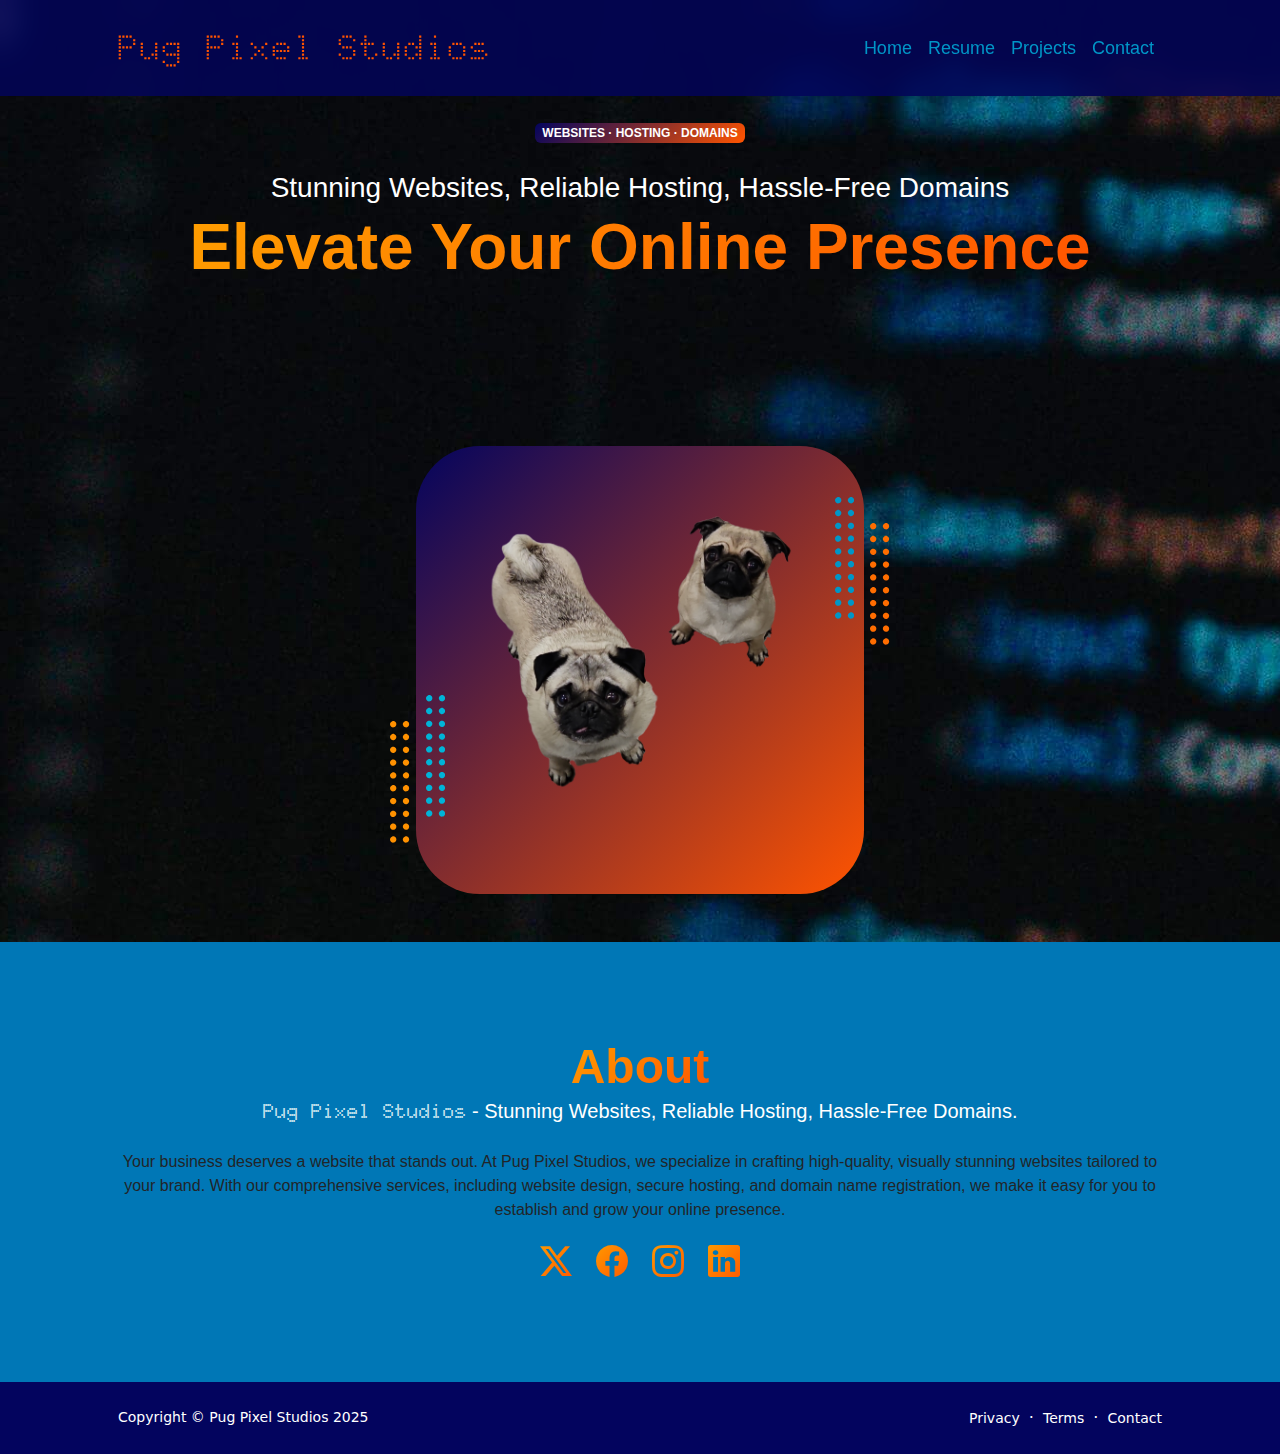
==== commit 1bf77f96: "Format terms, privacy and contatc links in footer" ====
--- a/index.html
+++ b/index.html
@@ -180,10 +180,10 @@
                                 <p class="lead fw-light mb-4 pps-font text-white"><span class="doto">Pug Pixel Studios</span> - Stunning Websites, Reliable Hosting, Hassle-Free Domains.</p>
                                 <p class="pps-font">Your business deserves a website that stands out. At Pug Pixel Studios, we specialize in crafting high-quality, visually stunning websites tailored to your brand. With our comprehensive services, including website design, secure hosting, and domain name registration, we make it easy for you to establish and grow your online presence.</p>
                                 <div class="d-flex justify-content-center fs-2 gap-4">
-                                    <a class="text-gradient social-links" href="https://x.com/pugpixelstudios" target="_blank"><i class="bi bi-twitter-x"></i></a>
-                                    <a class="text-gradient social-links" href="https://www.facebook.com/profile.php?id=61573056123866" target="_blank"><i class="bi bi-facebook"></i></a>
-                                    <a class="text-gradient social-links" href="https://www.instagram.com/pugpixelstudios/" target="_blank"><i class="bi bi-instagram"></i></a>
-                                    <a class="text-gradient social-links" href="https://www.linkedin.com/company/pug-pixel-studios/" target="_blank"><i class="bi bi-linkedin"></i></a>
+                                    <a class="text-gradient text-transition" href="https://x.com/pugpixelstudios" target="_blank"><i class="bi bi-twitter-x"></i></a>
+                                    <a class="text-gradient text-transition" href="https://www.facebook.com/profile.php?id=61573056123866" target="_blank"><i class="bi bi-facebook"></i></a>
+                                    <a class="text-gradient text-transition" href="https://www.instagram.com/pugpixelstudios/" target="_blank"><i class="bi bi-instagram"></i></a>
+                                    <a class="text-gradient text-transition" href="https://www.linkedin.com/company/pug-pixel-studios/" target="_blank"><i class="bi bi-linkedin"></i></a>
                                 </div>
                             </div>
                         </div>
@@ -197,11 +197,11 @@
                 <div class="row align-items-center justify-content-between flex-column flex-sm-row">
                     <div class="col-auto"><div class="small m-0 text-white">Copyright &copy; Pug Pixel Studios 2025</div></div>
                     <div class="col-auto">
-                        <a class="small" href="#!">Privacy</a>
-                        <span class="mx-1">&middot;</span>
-                        <a class="small" href="#!">Terms</a>
-                        <span class="mx-1">&middot;</span>
-                        <a class="small" href="#!">Contact</a>
+                        <a class="small privacy-terms-contact" href="#!">Privacy</a>
+                        <span class="mx-1 text-white">&middot;</span>
+                        <a class="small privacy-terms-contact" href="#!">Terms</a>
+                        <span class="mx-1 text-white">&middot;</span>
+                        <a class="small privacy-terms-contact" href="#!">Contact</a>
                     </div>
                 </div>
             </div>
--- a/css/styles.css
+++ b/css/styles.css
@@ -67,14 +67,6 @@
   transform: scale(1.2); /* Makes text appear larger without affecting layout */
 }
 
-.social-links {
-  transition: transform 0.2s ease-in-out;
-}
-
-.social-links:hover {
-  transform: scale(1.2);
-}
-
 .about {
   background-color: #0077b6;
 }
@@ -175,6 +167,19 @@
   width: 100%;
 }
 
+.privacy-terms-contact {
+  text-decoration: none;
+  color: white;
+}
+
+.text-transition {
+  transition: transform 0.2s ease-in-out;
+}
+
+.text-transition:hover {
+  transform: scale(1.2);
+}
+
 /*----------Media Queries*/
 @media (max-width: 576px) {
   .pps-title {
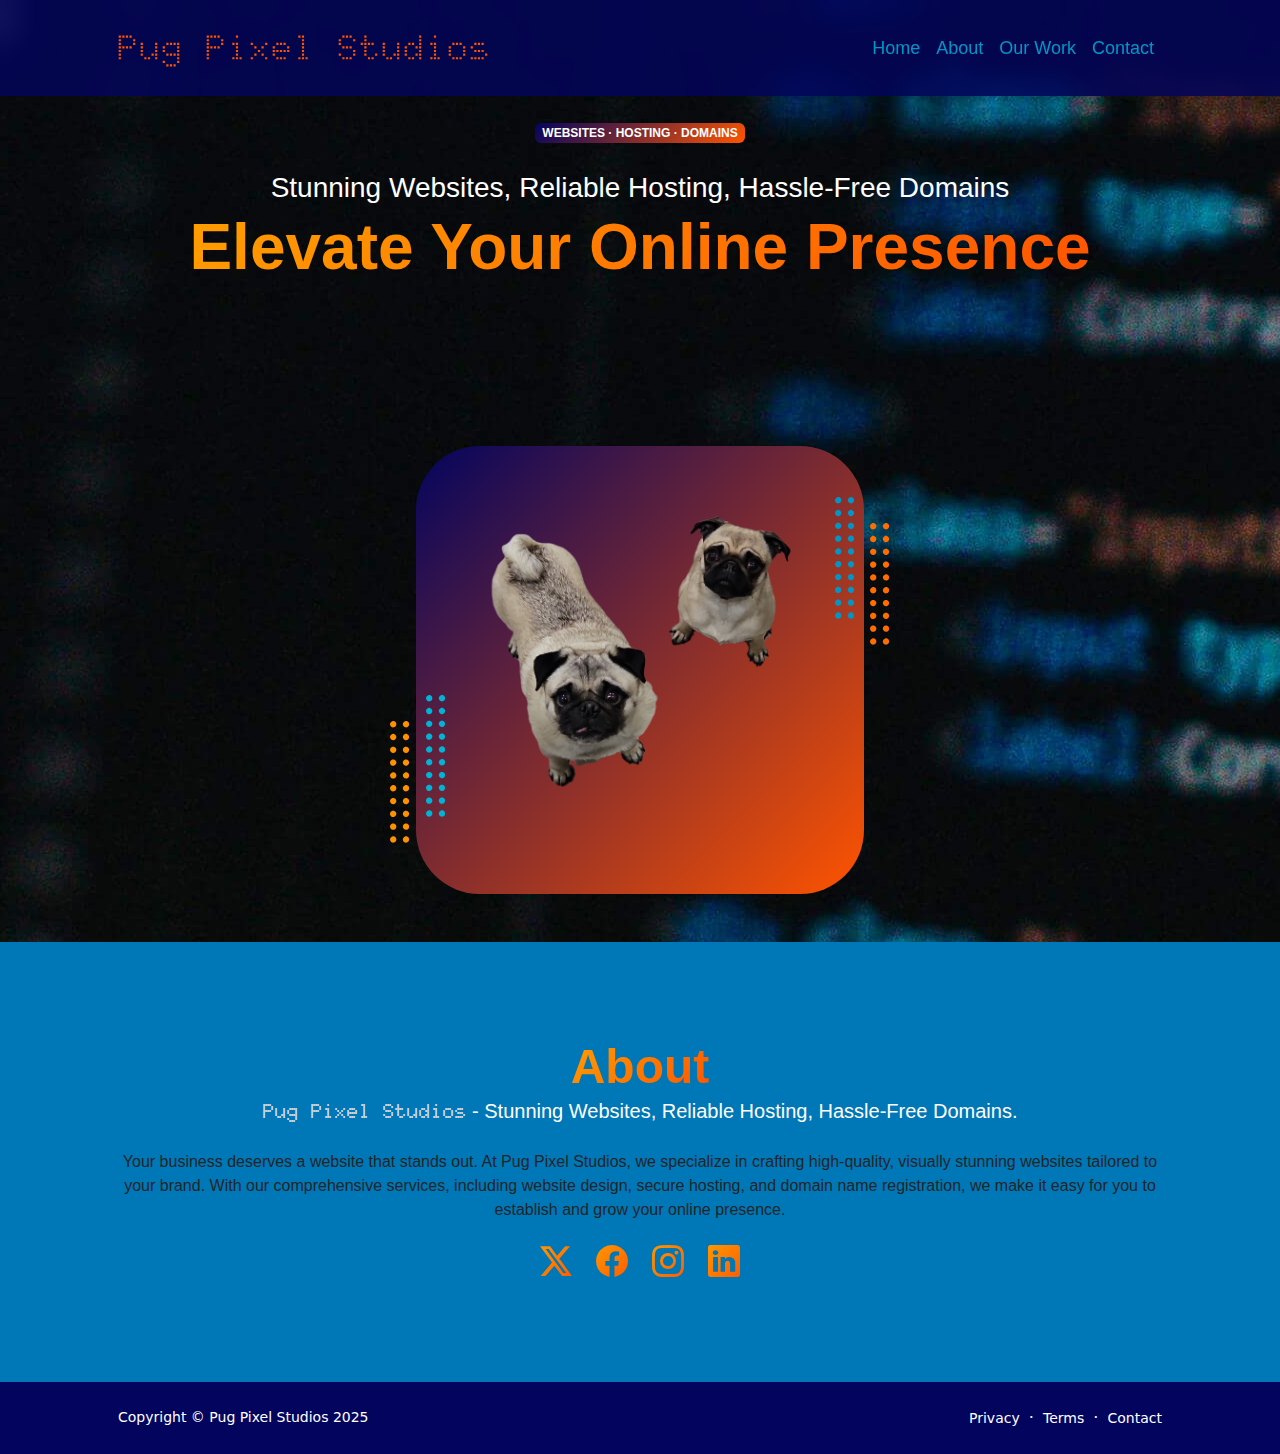
==== commit 8c93d74a: "Adjust page titles in Navbar" ====
--- a/index.html
+++ b/index.html
@@ -26,8 +26,8 @@
                     <div class="collapse navbar-collapse" id="navbarSupportedContent">
                         <ul class="navbar-nav ms-auto mb-2 mb-lg-0 small">
                             <li class="nav-item"><a class="nav-link" href="index.html">Home</a></li>
-                            <li class="nav-item"><a class="nav-link" href="resume.html">Resume</a></li>
-                            <li class="nav-item"><a class="nav-link" href="projects.html">Projects</a></li>
+                            <li class="nav-item"><a class="nav-link" href="resume.html">About</a></li>
+                            <li class="nav-item"><a class="nav-link" href="projects.html">Our Work</a></li>
                             <li class="nav-item"><a class="nav-link" href="contact.html">Contact</a></li>
                         </ul>
                     </div>
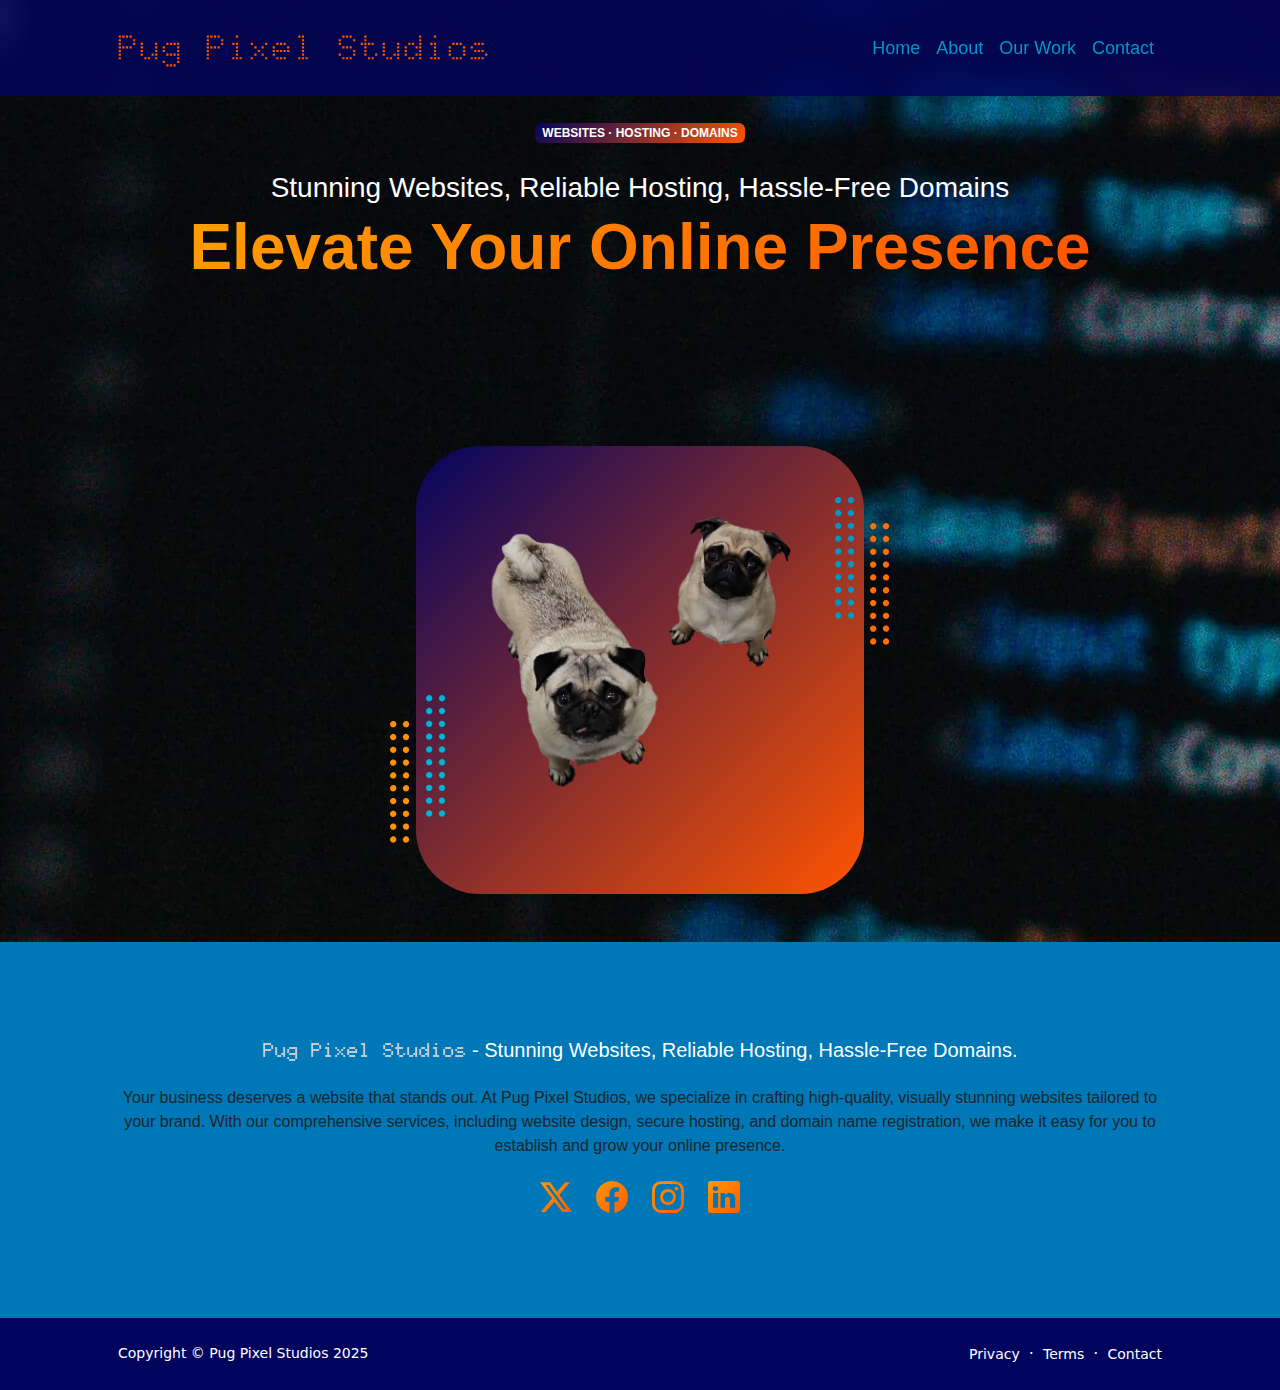
==== commit ad14d9cf: "Removed about header from index" ====
--- a/index.html
+++ b/index.html
@@ -26,8 +26,8 @@
                     <div class="collapse navbar-collapse" id="navbarSupportedContent">
                         <ul class="navbar-nav ms-auto mb-2 mb-lg-0 small">
                             <li class="nav-item"><a class="nav-link" href="index.html">Home</a></li>
-                            <li class="nav-item"><a class="nav-link" href="resume.html">About</a></li>
-                            <li class="nav-item"><a class="nav-link" href="projects.html">Our Work</a></li>
+                            <li class="nav-item"><a class="nav-link" href="about.html">About</a></li>
+                            <li class="nav-item"><a class="nav-link" href="our-work.html">Our Work</a></li>
                             <li class="nav-item"><a class="nav-link" href="contact.html">Contact</a></li>
                         </ul>
                     </div>
@@ -176,8 +176,7 @@
                     <div class="row gx-5 justify-content-center">
                         <div class="col-xxl-8">
                             <div class="text-center my-5">
-                                <h2 class="display-5 fw-bolder text-gradient d-inline"><span class="pps-font">About</span></h2>
-                                <p class="lead fw-light mb-4 pps-font text-white"><span class="doto">Pug Pixel Studios</span> - Stunning Websites, Reliable Hosting, Hassle-Free Domains.</p>
+                                <h2 class="lead fw-light mb-4 pps-font text-white"><span class="doto">Pug Pixel Studios</span> - Stunning Websites, Reliable Hosting, Hassle-Free Domains.</h2>
                                 <p class="pps-font">Your business deserves a website that stands out. At Pug Pixel Studios, we specialize in crafting high-quality, visually stunning websites tailored to your brand. With our comprehensive services, including website design, secure hosting, and domain name registration, we make it easy for you to establish and grow your online presence.</p>
                                 <div class="d-flex justify-content-center fs-2 gap-4">
                                     <a class="text-gradient text-transition" href="https://x.com/pugpixelstudios" target="_blank"><i class="bi bi-twitter-x"></i></a>
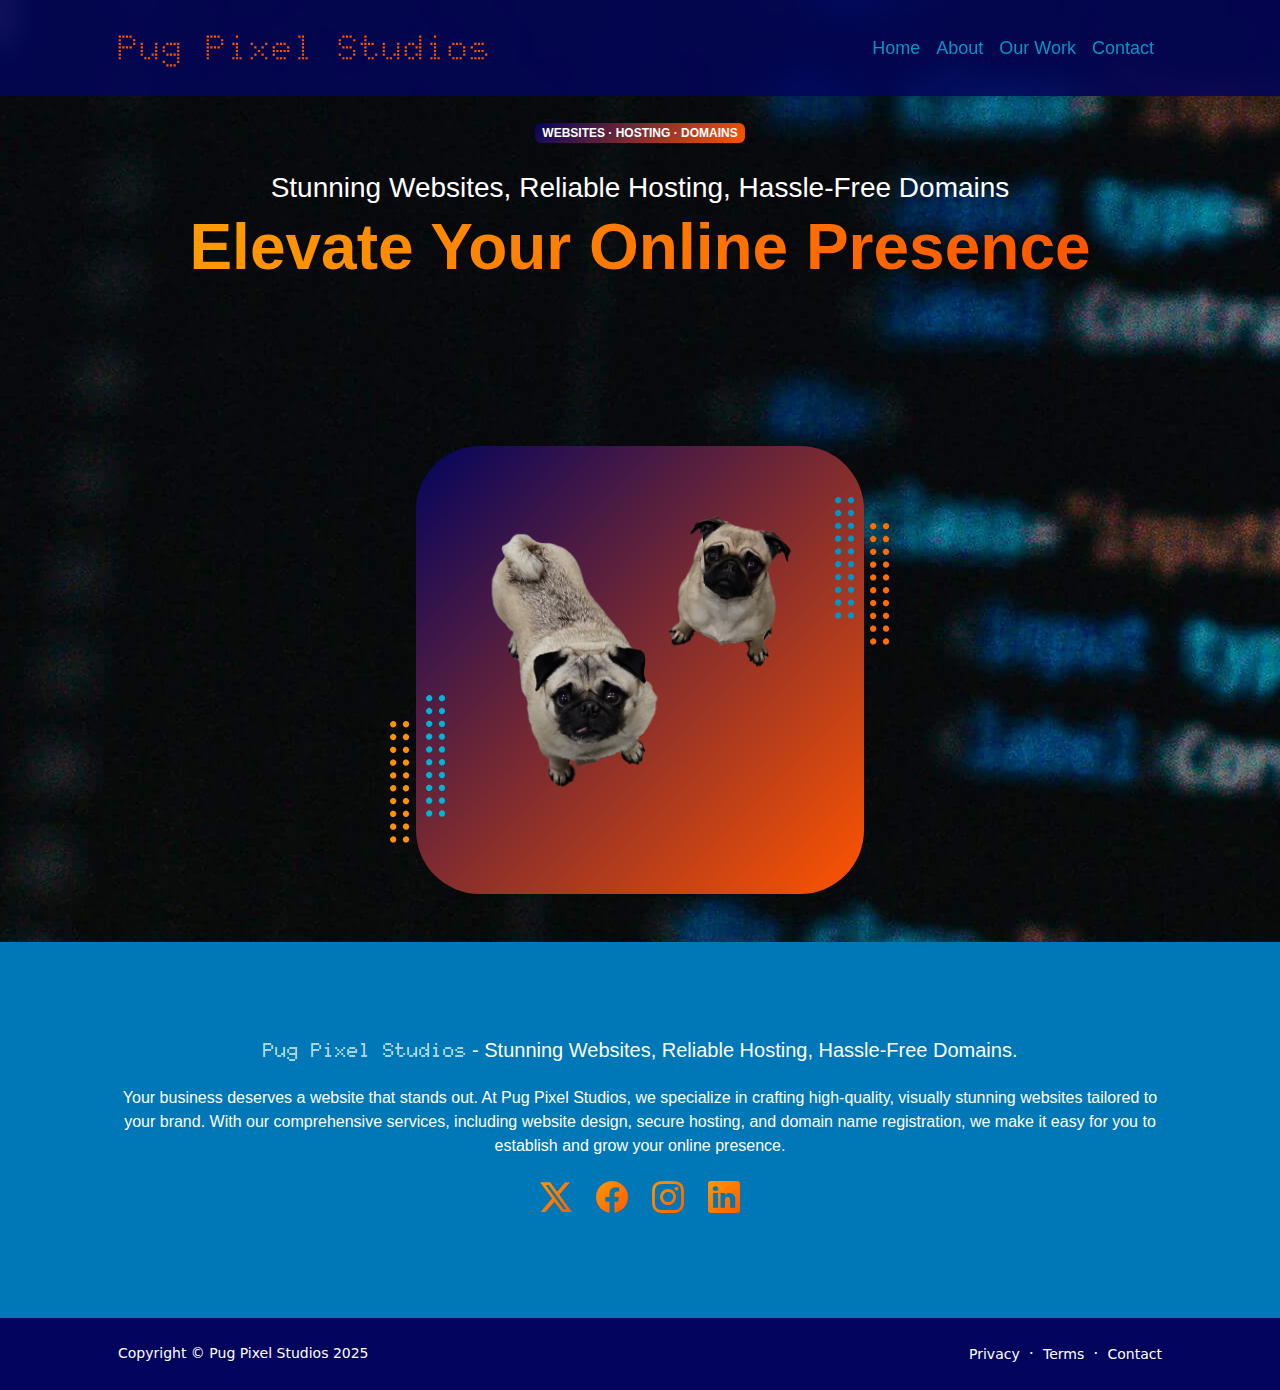
==== commit cc5eee2d: "adjust card style and add kk logo" ====
--- a/index.html
+++ b/index.html
@@ -44,7 +44,7 @@
                                     <div class="text-uppercase pps-font">Websites &middot;  Hosting &middot; Domains</div>
                                 </div>
                                 <div class="fs-3 fw-light text-white pps-font">Stunning Websites, Reliable Hosting, Hassle-Free Domains</div>
-                                <h1 class="display-3 fw-bolder mb-5"><span class="text-gradient d-inline pps-font">Elevate Your Online Presence</span></h1>
+                                <h2 class="display-3 fw-bolder mb-5"><span class="text-gradient d-inline pps-font">Elevate Your Online Presence</span></h2>
                             </div>
                         </div>
                         <div class="col-xxl-7">
@@ -177,7 +177,7 @@
                         <div class="col-xxl-8">
                             <div class="text-center my-5">
                                 <h2 class="lead fw-light mb-4 pps-font text-white"><span class="doto">Pug Pixel Studios</span> - Stunning Websites, Reliable Hosting, Hassle-Free Domains.</h2>
-                                <p class="pps-font">Your business deserves a website that stands out. At Pug Pixel Studios, we specialize in crafting high-quality, visually stunning websites tailored to your brand. With our comprehensive services, including website design, secure hosting, and domain name registration, we make it easy for you to establish and grow your online presence.</p>
+                                <p class="pps-font text-white">Your business deserves a website that stands out. At Pug Pixel Studios, we specialize in crafting high-quality, visually stunning websites tailored to your brand. With our comprehensive services, including website design, secure hosting, and domain name registration, we make it easy for you to establish and grow your online presence.</p>
                                 <div class="d-flex justify-content-center fs-2 gap-4">
                                     <a class="text-gradient text-transition" href="https://x.com/pugpixelstudios" target="_blank"><i class="bi bi-twitter-x"></i></a>
                                     <a class="text-gradient text-transition" href="https://www.facebook.com/profile.php?id=61573056123866" target="_blank"><i class="bi bi-facebook"></i></a>
--- a/css/styles.css
+++ b/css/styles.css
@@ -180,6 +180,13 @@
   transform: scale(1.2);
 }
 
+/*----------Our Work*/
+
+.ow-background {
+  background: #084887;
+}
+
+
 /*----------Media Queries*/
 @media (max-width: 576px) {
   .pps-title {
